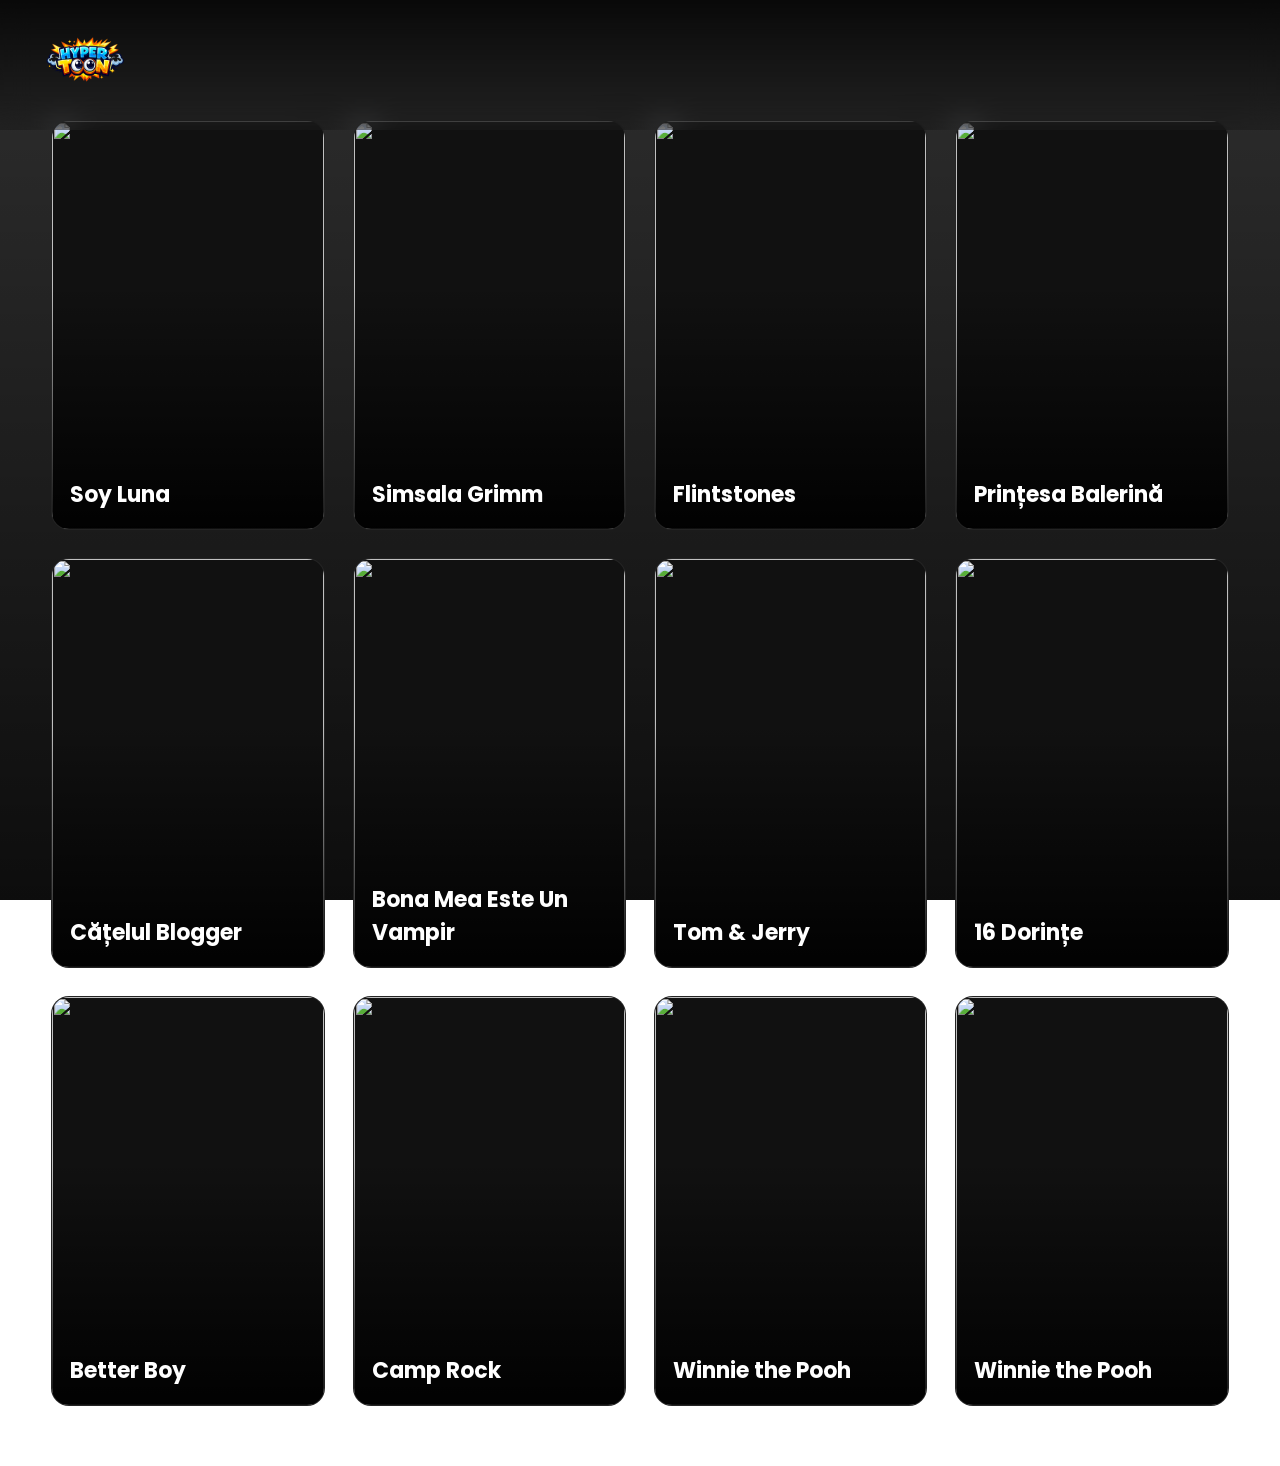
==== index.html @ 719acb22 "Update index.html" ====
<head>
<link rel="icon" type="image/png" href="logo.png">
<meta charset="UTF-8">
<meta name="viewport" content="width=device-width, initial-scale=1.0">
<title>HYPERTOON</title>
<link rel="stylesheet" href="style.css">
</head>

<body>

<header>
    <img src="logo.png" alt="HYPERTOON" class="logo">
</header>

<section class="episodes-section">

<div class="episodes-grid">

    <!-- SOY LUNA -->
    <div class="episode-card" onclick="openShow('soy')">
        <img src="https://imgs.search.brave.com/SJMW1swBjjr3LlY8oY4jn6lRdvk6lkYTipCKvoo_n4A/rs:fit:860:0:0:0/g:ce/aHR0cHM6Ly9leHRl/cm5hbC1wcmV2aWV3/LnJlZGQuaXQvc295/LWx1bmEtMjAxNi1k/dWJsYXQtaW4tcm9t/YW5hLW9ubGluZS12/MC1aWll0Z0huVWc3/YWVTVDBBcmhXUlJB/UVdwSlRzYkRNejZ4/NDJDLWNHVDBNLmpw/Zz9hdXRvPXdlYnAm/cz1kN2IwOTJkMTcz/OGQ0YmVkZDdjYmZi/OGYzNTgzYjUwZTdm/NDZmZDBl">
        <div class="card-title">Soy Luna</div>
    </div>

    <!-- SIMSALA GRIMM -->
    <div class="episode-card" onclick="openShow('simsala')">
        <img src="https://imgs.search.brave.com/o2mY6XGITmmI1GZdBv025L6uuB7HnlDul5F74YFhHe4/rs:fit:860:0:0:0/g:ce/aHR0cHM6Ly9tZWRp/YXByb3h5LnR2dHJv/cGVzLm9yZy93aWR0/aC8xMjAwL2h0dHBz/Oi8vc3RhdGljLnR2/dHJvcGVzLm9yZy9w/bXdpa2kvcHViL2lt/YWdlcy9zaW1zYWxh/Z3JpbW0uanBn">
        <div class="card-title">Simsala Grimm</div>
    </div>

    <!-- FLINTSTONES -->
    <div class="episode-card" onclick="openShow('flint')">
        <img src="https://imgs.search.brave.com/eRJqiN2fKTeQ4Z9uIKBCR2LfZ-DqDg4gkGGixC-AJsE/rs:fit:860:0:0:0/g:ce/aHR0cHM6Ly93d3cu/ZG96YWFuaW1hdGEu/bmV0L3dwLWNvbnRl/bnQvdXBsb2Fkcy8y/MDIwLzExL0ZhbWls/aWEtRmxpbnRzdG9u/ZS5qcGc">
        <div class="card-title">Flintstones</div>
    </div>

    <!-- PRINȚESA BALERINĂ -->
    <div class="episode-card" onclick="openShow('printesa')">
        <img src="https://image.tmdb.org/t/p/w342/uOTYMzTlXFbWDZCxxc0vX9CvBsl.jpg">
        <div class="card-title">Prințesa Balerină</div>
    </div>

    <!-- CĂȚELUL BLOGGER -->
    <div class="episode-card" onclick="openShow('catel')">
        <img src="https://deseneledublate.com/wp-content/uploads/2018/06/catelul-blogger-sezonul-1-dublat-in-romana-200x300.png">
        <div class="card-title">Cățelul Blogger</div>
    </div>

    <!-- BONA MEA ESTE UN VAMPIR -->
    <div class="episode-card" onclick="openShow('bona')">
        <img src="https://imgs.search.brave.com/8pdghbBbzUsGjLP3xy0UM69RahvYZ4CqTAqcmBFD-gM/rs:fit:860:0:0:0/g:ce/aHR0cHM6Ly93d3cu/ZG96YWFuaW1hdGEu/bmV0L3dwLWNvbnRl/bnQvdXBsb2Fkcy8y/MDIxLzAzLzI1MHB4/LU15QmFieXNpdHRl/cnNhVmFtcGlyZVBv/c3Rlci5wbmc">
        <div class="card-title">Bona Mea Este Un Vampir</div>
    </div>

    <!-- TOM & JERRY -->
    <div class="episode-card" onclick="openShow('tom')">
        <img src="https://imgs.search.brave.com/8k7GigvhpSGhylaB34mPjdcySmnhRaam07NTwMOCpHM/rs:fit:500:0:1:0/g:ce/aHR0cHM6Ly93YWxs/cGFwZXJjYXQuY29t/L3cvZnVsbC80LzUv/Yi8xMDY4OTI4LTE5/MjB4MTA4MC1kZXNr/dG9wLWZ1bGwtaGQt/dG9tLWFuZC1qZXJy/eS13YWxscGFwZXIu/anBn">
        <div class="card-title">Tom & Jerry</div>
    </div>

    <!-- 16 DORINȚE -->
    <div class="episode-card" onclick="openShow('dorinte')">
        <img src="https://image.tmdb.org/t/p/w342/tO8TZvH83uHtrLnec6f684xfzOB.jpg">
        <div class="card-title">16 Dorințe</div>
    </div>

    <!-- HOW TO BUILD A BETTER BOY -->
    <div class="episode-card" onclick="openShow('better')">
        <img src="https://imgs.search.brave.com/0hxylwV90mjo5tAFoLp98G48yGvQAWJV1Snp4JXGVo4/rs:fit:860:0:0:0/g:ce/aHR0cHM6Ly9zdGF0/aWMud2lraWEubm9j/b29raWUubmV0L2Rp/c25leS1zdXBwb3J0/L2ltYWdlcy9kL2Q5/L0hvd190b19CdWls/ZF9hX0JldHRlcl9C/b3kuanBnL3Jldmlz/aW9uL2xhdGVzdC9z/Y2FsZS10by13aWR0/aC1kb3duLzI2OD9j/Yj0yMDIwMTAwNDE2/NDE0MA">
        <div class="card-title">Better Boy</div>
    </div>

    <!-- CAMP ROCK -->
    <div class="episode-card" onclick="openShow('camp')">
        <img src="https://image.tmdb.org/t/p/w342/7IXMqZnwccogptThay3togKIFWw.jpg">
        <div class="card-title">Camp Rock</div>
    </div>

        <!-- Winnie the Pooh -->
    <div class="episode-card" onclick="openShow('winniethepooh')">
        <img src="https://cdn.shopify.com/s/files/1/0051/8845/2401/files/Y339402901DisneyWinnieThePoohStorybookCollection_WR_WR__Rounded.png?v=1724254599">
        <div class="card-title">Winnie the Pooh</div>
    </div>

  
        <!-- În căutarea lui Nemo -->
    <div class="episode-card" onclick="openShow('nemo')">
        <img src="https://imgs.search.brave.com/LH6i9e-jpGSDDQikcNAHhe1fvLmrNZkOhPAdH142pm0/rs:fit:860:0:0:0/g:ce/aHR0cHM6Ly9pLnBp/bmltZy5jb20vb3Jp/Z2luYWxzLzRkLzk3/LzZiLzRkOTc2Yjg3/YWNiYTZhYmM3M2My/NDdkNTI5MzAwODAy/LmpwZw">
        <div class="card-title">Winnie the Pooh</div>
    </div>

</div>

</section>

<script>
function openShow(id){
    window.location.href = "player.html?id=" + id;
}
</script>

</body>
---- style.css ----
@import url('https://fonts.googleapis.com/css2?family=Poppins:wght@300;400;500;600;700;800&display=swap');

*{
    margin:0;
    padding:0;
    box-sizing:border-box;
    font-family:'Poppins',sans-serif;
}

body{
    background:
    linear-gradient(rgba(0,0,0,.82),rgba(0,0,0,.95)),
    url("background.png");
    background-size:cover;
    background-position:center;
    background-attachment:fixed;
    color:white;
    min-height:100vh;
}

/* HEADER */

header{
    position:fixed;
    top:0;
    left:0;
    width:100%;
    padding:20px 40px;
    background:linear-gradient(
        to bottom,
        rgba(0,0,0,.8),
        rgba(0,0,0,.2)
    );
    backdrop-filter:blur(15px);
    z-index:999;
}

.logo{
    height:90px;
    width:auto;
    display:block;
}

/* HOME */

.episodes-section{
    padding:120px 4% 60px;
}

.episodes-grid{
    display:grid;
    grid-template-columns:repeat(auto-fill,minmax(260px,1fr));
    gap:28px;
}

/* POSTER */

.episode-card{
    position:relative;
    overflow:hidden;
    border-radius:18px;
    cursor:pointer;
    aspect-ratio:2/3;
    background:#111;
    transition:all .35s ease;
    border:1px solid rgba(255,255,255,.08);
}

.episode-card img{
    width:100%;
    height:100%;
    object-fit:cover;
    transition:all .4s ease;
}

.episode-card::after{
    content:"";
    position:absolute;
    inset:0;
    background:
    linear-gradient(
        transparent 40%,
        rgba(0,0,0,.92)
    );
}

.episode-card:hover{
    transform:scale(1.08);
    z-index:20;
    border-color:#e50914;
    box-shadow:
    0 25px 60px rgba(0,0,0,.7),
    0 0 35px rgba(229,9,20,.35);
}

.episode-card:hover img{
    transform:scale(1.1);
}

.card-title{
    position:absolute;
    bottom:0;
    left:0;
    width:100%;
    padding:18px;
    z-index:2;
    font-size:22px;
    font-weight:700;
}

/* PLAYER */

.player-page{
    padding:100px 3% 40px;
}

.player-container{
    width:100%;
    max-width:1700px;
    margin:auto;
    overflow:hidden;
    border-radius:22px;
    background:black;
    box-shadow:
    0 20px 80px rgba(0,0,0,.8);
}

.video-wrapper{
    position:relative;
    width:100%;
    padding-top:56.25%;
}

.video-wrapper iframe{
    position:absolute;
    top:0;
    left:0;
    width:100%;
    height:100%;
    border:none;
}

/* SERVERS */

.server-box{
    display:flex;
    justify-content:center;
    gap:15px;
    margin-top:25px;
}

.server-btn{
    border:none;
    padding:12px 24px;
    border-radius:30px;
    background:rgba(255,255,255,.08);
    color:white;
    cursor:pointer;
    font-size:15px;
    font-weight:600;
    transition:.3s;
}

.server-btn:hover{
    background:rgba(255,255,255,.15);
}

.server-btn.active{
    background:#e50914;
}

/* EPISOADE */

.episodes-title{
    font-size:38px;
    font-weight:700;
    margin-bottom:25px;
}

.episodes-grid.player{
    display:grid;
    grid-template-columns:repeat(8,1fr);
    gap:16px;
}

.episode-card.player{
    aspect-ratio:auto;
    padding:20px;
    text-align:center;
    background:rgba(255,255,255,.05);
    color:white;
    border-radius:16px;
    font-weight:700;
    font-size:18px;
    backdrop-filter:blur(12px);
    transition:.3s;
}

.episode-card.player:hover{
    transform:translateY(-4px);
    border-color:#e50914;
}

.episode-card.player.active{
    background:#e50914;
    border-color:#e50914;
}

/* NEXT */

.next-box{
    position:fixed;
    right:30px;
    bottom:30px;
    z-index:1000;
}

.next-btn{
    border:none;
    background:#e50914;
    color:white;
    padding:16px 28px;
    border-radius:40px;
    font-weight:700;
    font-size:16px;
    cursor:pointer;
    box-shadow:
    0 10px 35px rgba(229,9,20,.4);
}

.next-btn:hover{
    transform:scale(1.05);
}

/* BACK */

.back-btn{
    position:absolute;
    left:20px;
    top:50%;
    transform:translateY(-50%);
    border:none;
    padding:10px 18px;
    border-radius:30px;
    background:rgba(255,255,255,.08);
    color:white;
    cursor:pointer;
}

.back-btn:hover{
    background:rgba(255,255,255,.15);
}

/* TV */

@media (min-width:1600px){

    .episodes-grid{
        grid-template-columns:
        repeat(auto-fill,minmax(320px,1fr));
    }

    .logo{
        font-size:48px;
    }

    .episodes-title{
        font-size:44px;
    }

    .episode-card.player{
        font-size:20px;
    }
}

@media (max-width:1200px){
    .episodes-grid.player{
        grid-template-columns:repeat(6,1fr);
    }
}

@media (max-width:900px){
    .episodes-grid.player{
        grid-template-columns:repeat(4,1fr);
    }
}

@media (max-width:600px){
    .episodes-grid.player{
        grid-template-columns:repeat(2,1fr);
    }
}
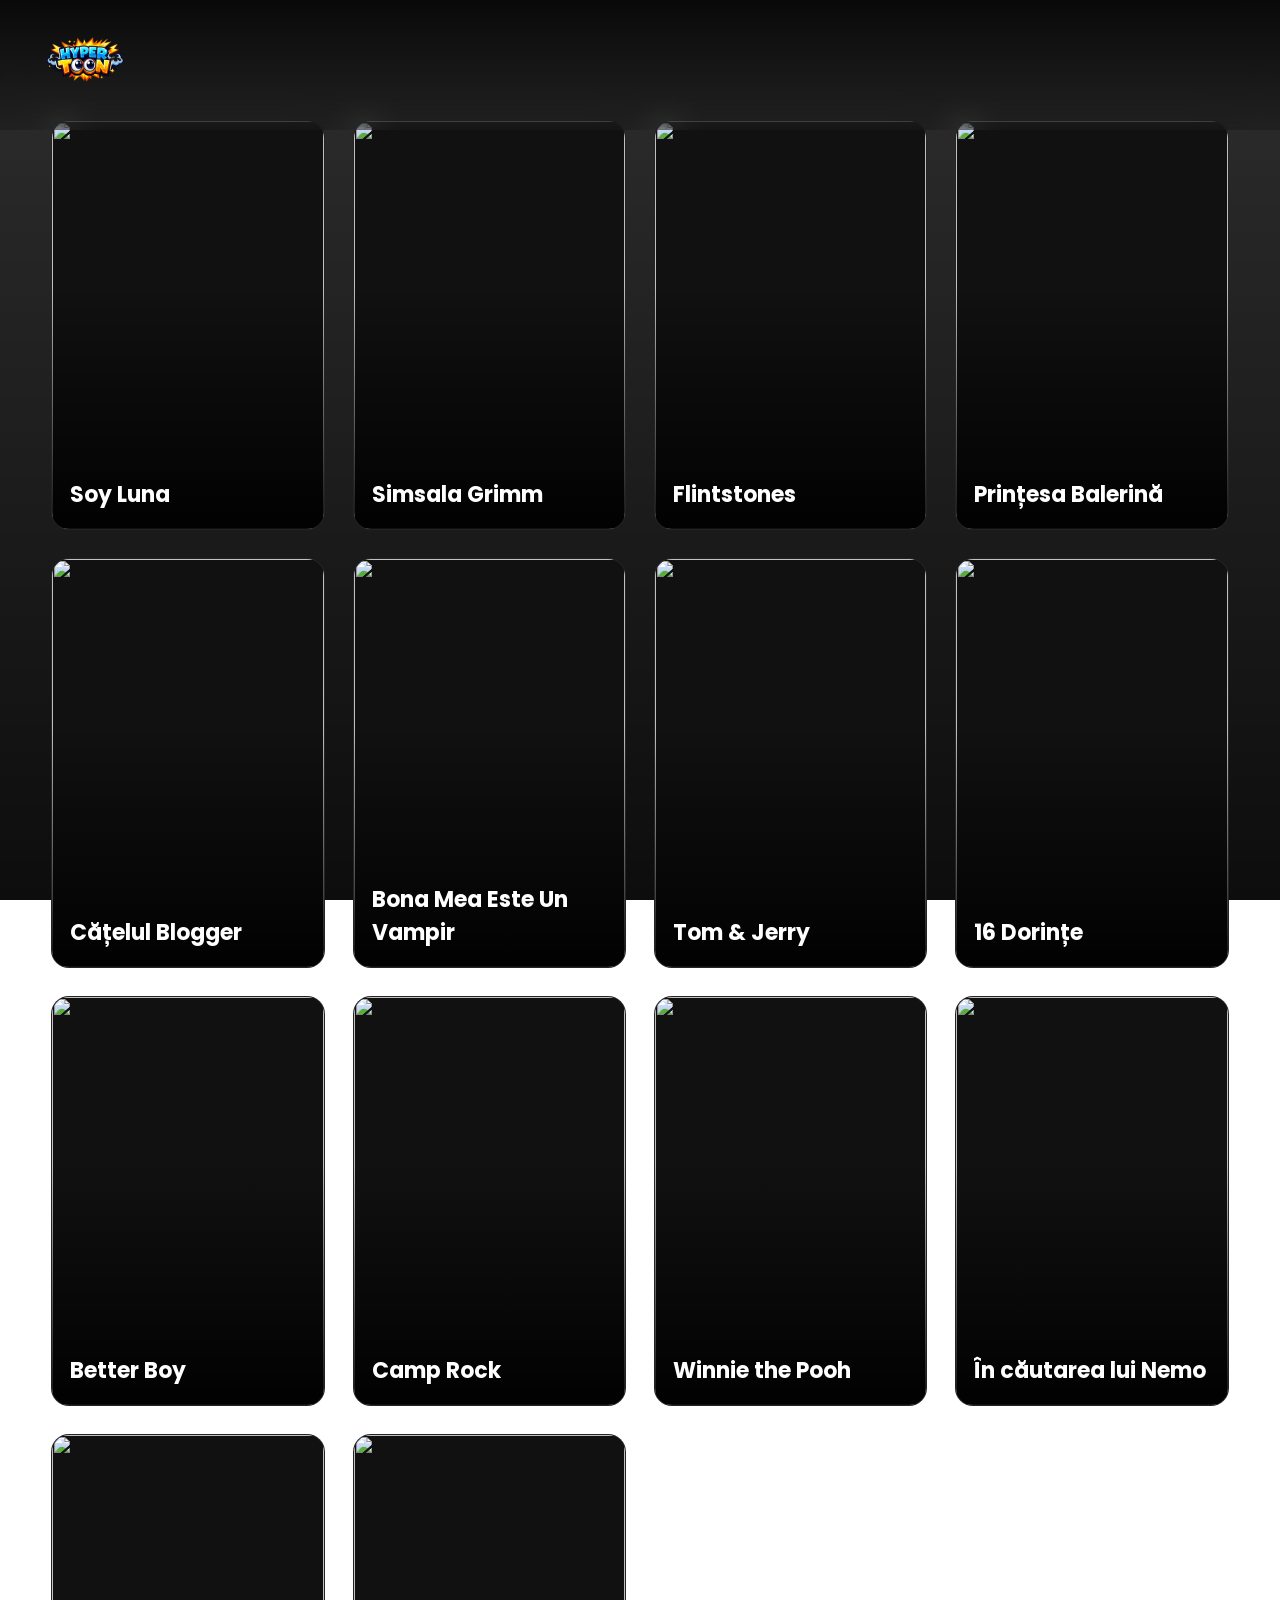
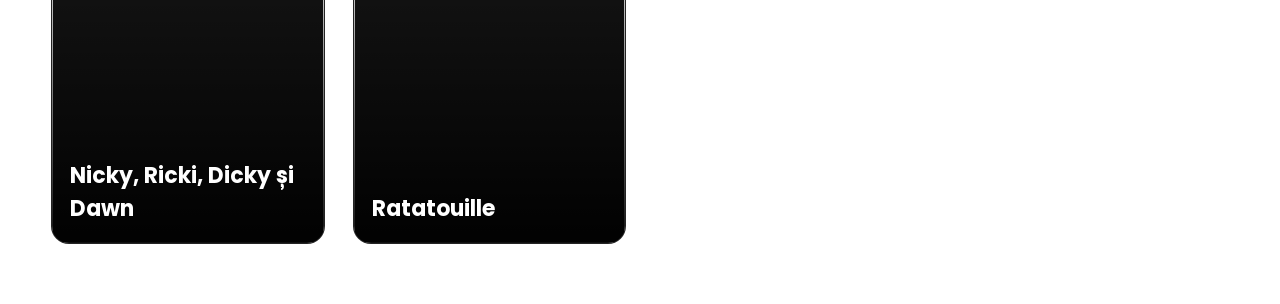
==== commit c9774b33: "Update index.html" ====
--- a/index.html
+++ b/index.html
@@ -87,8 +87,22 @@
         <!-- În căutarea lui Nemo -->
     <div class="episode-card" onclick="openShow('nemo')">
         <img src="https://imgs.search.brave.com/LH6i9e-jpGSDDQikcNAHhe1fvLmrNZkOhPAdH142pm0/rs:fit:860:0:0:0/g:ce/aHR0cHM6Ly9pLnBp/bmltZy5jb20vb3Jp/Z2luYWxzLzRkLzk3/LzZiLzRkOTc2Yjg3/YWNiYTZhYmM3M2My/NDdkNTI5MzAwODAy/LmpwZw">
-        <div class="card-title">Winnie the Pooh</div>
+        <div class="card-title">În căutarea lui Nemo</div>
     </div>
+
+      
+        <!-- Nicky, Ricki, Dicky și Dawn -->
+    <div class="episode-card" onclick="openShow('cvadrupleti')">
+        <img src="https://imgs.search.brave.com/5c0o9oKJKMLfQQKuhGHfHefLxXPCN6UFV47cZpU3IqE/rs:fit:860:0:0:0/g:ce/aHR0cHM6Ly9wcmV2/aWV3LnJlZGQuaXQv/MTEteWVhcnMtYWdv/LXRvZGF5LW5pY2t5/LXJpY2t5LWRpY2t5/LWFuZC1kYXduLXBy/ZW1pZXJlZC1kaWQt/djAtYXV1NGtlaG9y/eG9mMS5qcGc_d2lk/dGg9NjQwJmNyb3A9/c21hcnQmYXV0bz13/ZWJwJnM9NzVhZWNk/ZjFjOTIyNTc1ZTg5/MDNmMzA3NjlhYzlm/ZGIzMGFkNGRlNw">
+        <div class="card-title">Nicky, Ricki, Dicky și Dawn</div>
+    </div>
+
+            <!-- Ratatouille -->
+    <div class="episode-card" onclick="openShow('ratatouille')">
+        <img src="https://imgs.search.brave.com/Kx00fiKvY1UwFdgSsVF4J_jOedynZmiTnxawGpE6tkc/rs:fit:860:0:0:0/g:ce/aHR0cHM6Ly9zdGF0/aWMud2lraWEubm9j/b29raWUubmV0L2Rp/c25leS1tYXRlcmlh/bC9pbWFnZXMvYy9j/ZS9SYXRhdG91aWxs/ZS53ZWJwL3Jldmlz/aW9uL2xhdGVzdC9z/Y2FsZS10by13aWR0/aC1kb3duLzI2OD9j/Yj0yMDIyMDYxMDIx/MjcyMw">
+        <div class="card-title">Ratatouille</div>
+    </div>
+
 
 </div>
 
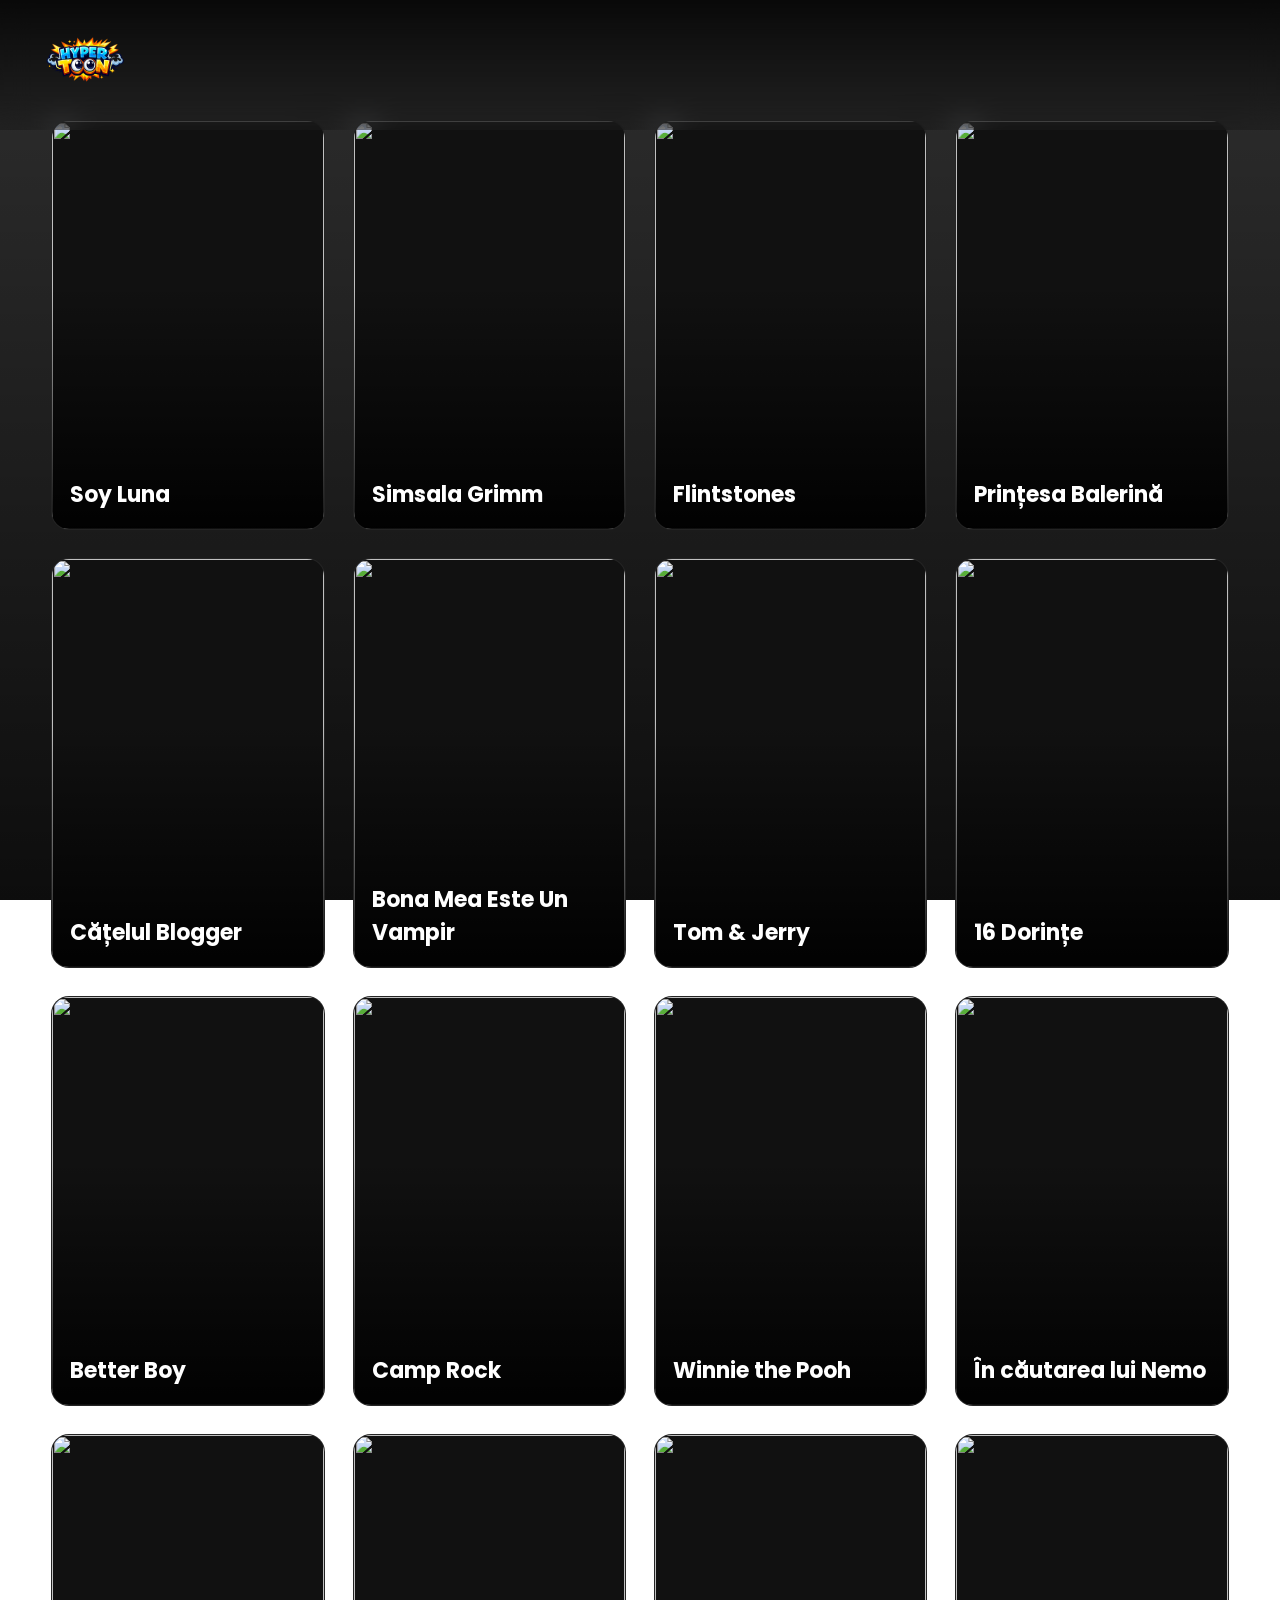
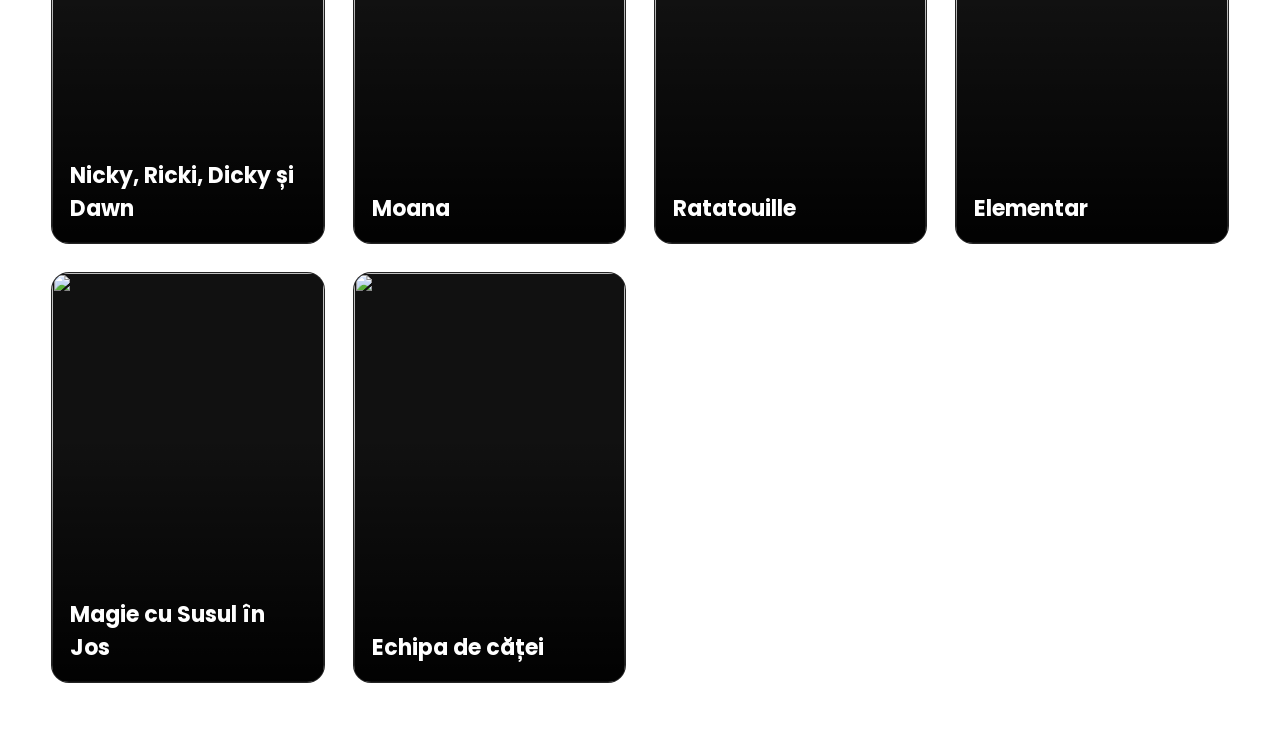
==== commit 342e307b: "Update index.html" ====
--- a/index.html
+++ b/index.html
@@ -97,10 +97,35 @@
         <div class="card-title">Nicky, Ricki, Dicky și Dawn</div>
     </div>
 
+        <!-- Moana -->
+    <div class="episode-card" onclick="openShow('moana')">
+        <img src="https://imgs.search.brave.com/4qq0TDk28kOYDsrL3xNOyEvhyEyYh7KgIKnd3VVlYVo/rs:fit:860:0:0:0/g:ce/aHR0cHM6Ly9kaXNu/ZXkuaW1hZ2VzLmVk/Z2UuYmFtZ3JpZC5j/b20vcmlwY3V0LWRl/bGl2ZXJ5L3YyL3Zh/cmlhbnQvZGlzbmV5/LzVkNDcyODA1LWU1/NGUtNGUyMy05Mzhm/LWJlOTJjYTY1NDc3/My9jb21wb3NlP2Zv/cm1hdD13ZWJwJndp/ZHRoPTI1NjA">
+        <div class="card-title">Moana</div>
+    </div>
+
             <!-- Ratatouille -->
-    <div class="episode-card" onclick="openShow('ratatouille')">
+    <div class="episode-card" onclick="openShow('ratatouile')">
         <img src="https://imgs.search.brave.com/Kx00fiKvY1UwFdgSsVF4J_jOedynZmiTnxawGpE6tkc/rs:fit:860:0:0:0/g:ce/aHR0cHM6Ly9zdGF0/aWMud2lraWEubm9j/b29raWUubmV0L2Rp/c25leS1tYXRlcmlh/bC9pbWFnZXMvYy9j/ZS9SYXRhdG91aWxs/ZS53ZWJwL3Jldmlz/aW9uL2xhdGVzdC9z/Y2FsZS10by13aWR0/aC1kb3duLzI2OD9j/Yj0yMDIyMDYxMDIx/MjcyMw">
         <div class="card-title">Ratatouille</div>
+    </div>
+
+
+                <!-- Elementar -->
+    <div class="episode-card" onclick="openShow('elementar')">
+        <img src="https://imgs.search.brave.com/6agNDTsJL4DinQXP9QnJg6CcsQ-SCih2wN7ZEoDiSo4/rs:fit:860:0:0:0/g:ce/aHR0cHM6Ly9sdW1p/ZXJlLWEuYWthbWFp/aGQubmV0L3YxL2lt/YWdlcy9lMGI3Mzc1/ZGJlYzkwM2ViNjA3/YTRjMzBjNmU4NTc4/M180MDk2eDIyMDlf/N2FiZTk2NWIuanBl/Zz9yZWdpb249MCwy/ODUsNDA5NiwxNjM5">
+        <div class="card-title">Elementar</div>
+    </div>
+
+           <!-- Magie cu Susul în Jos -->
+    <div class="episode-card" onclick="openShow('magiesusulinjos')">
+        <img src="https://imgs.search.brave.com/SbR8zE0pAtNmbtNxwVtBJ2zTU4Re5ZR8bzNUH_tnkLk/rs:fit:860:0:0:0/g:ce/aHR0cHM6Ly9pbWFn/ZS50bWRiLm9yZy90/L3AvdzM0Mi9oOXZU/Sjc4aDBTQVNZVXhn/NGpWMEFRMDBvRjIu/anBn">
+        <div class="card-title">Magie cu Susul în Jos</div>
+    </div>
+
+               <!-- Echipa de căței -->
+    <div class="episode-card" onclick="openShow('echipadecatei')">
+        <img src="https://imgs.search.brave.com/R8swqloweGoRk9qOOPkm9t1j-LgYjjB8mesfcLNPQWs/rs:fit:860:0:0:0/g:ce/aHR0cHM6Ly9pbWFn/ZS50bWRiLm9yZy90/L3AvdzM0Mi83ZU9G/aTZlVnhiYlZta0Rn/MGYxbFlzVU80TzIu/anBn">
+        <div class="card-title">Echipa de căței</div>
     </div>
 
 
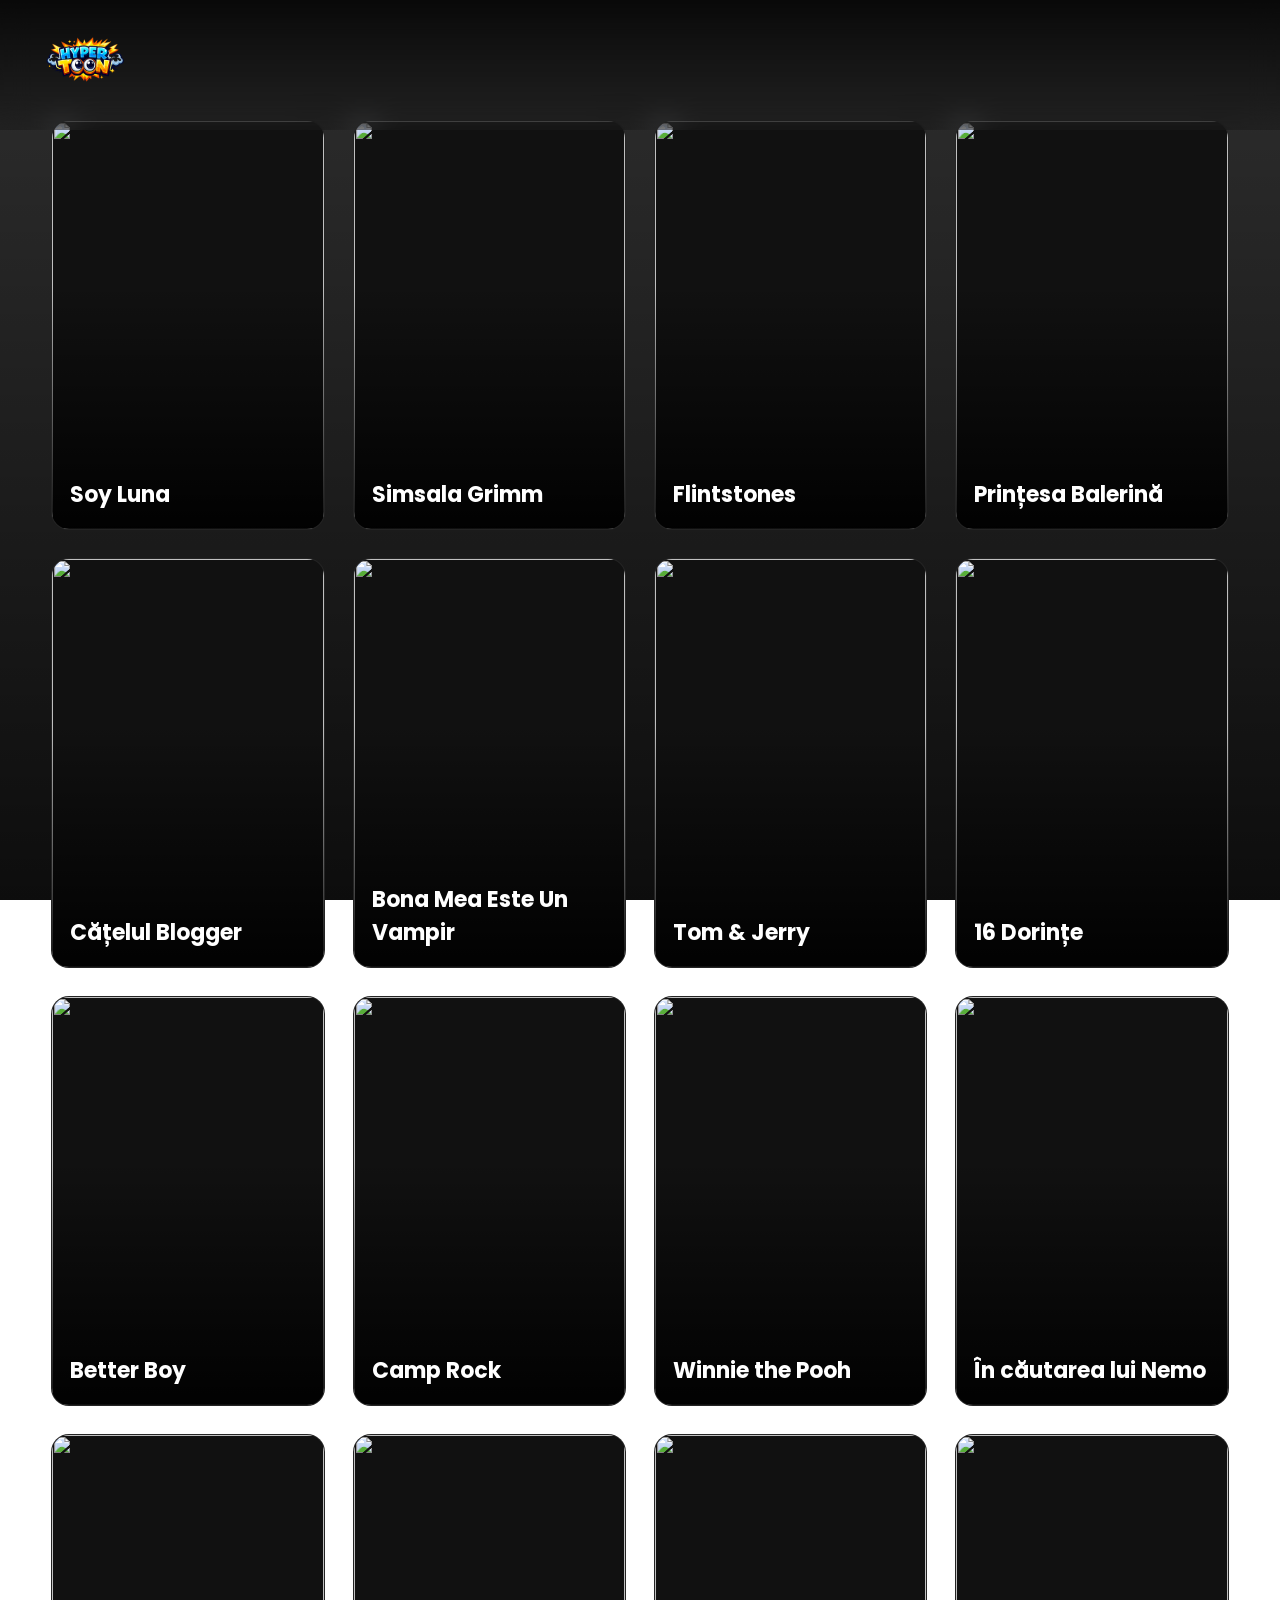
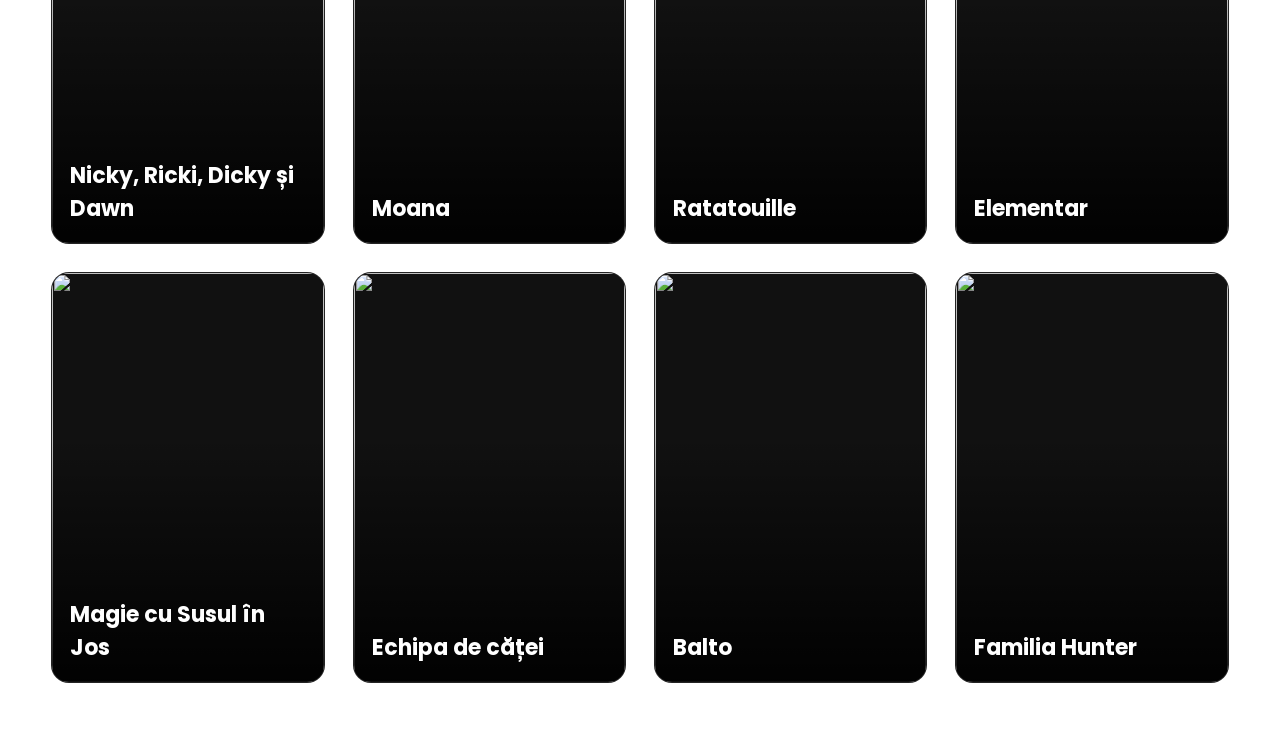
==== commit d74c884f: "Update index.html" ====
--- a/index.html
+++ b/index.html
@@ -128,6 +128,18 @@
         <div class="card-title">Echipa de căței</div>
     </div>
 
+               <!-- Balto  -->
+    <div class="episode-card" onclick="openShow('balto')">
+        <img src="https://imgs.search.brave.com/Ssx3azT8-wh1YZe0rK7F3cxvS9Rw7wuzi-CsEps9FtY/rs:fit:860:0:0:0/g:ce/aHR0cHM6Ly9tLm1l/ZGlhLWFtYXpvbi5j/b20vaW1hZ2VzL00v/TVY1QlpHWmpaVEEx/WVdVdFpEa3pZaTAw/T1RObExUazFOV010/Wm1GaFl6bGlObVF5/WmprMlhrRXlYa0Zx/Y0djQC5qcGc">
+        <div class="card-title">Balto</div>
+    </div>
+
+               <!-- Familia Hunter  -->
+    <div class="episode-card" onclick="openShow('hunter')">
+        <img src="https://imgs.search.brave.com/wT2huPWa6ZQsudTkpfAWLTJcFUdew6KjdRDmslY3CMg/rs:fit:860:0:0:0/g:ce/aHR0cHM6Ly9ici53/ZWIuaW1nMi5hY3N0/YS5uZXQvY18zMTBf/NDIwL3BpY3R1cmVz/LzE3LzA0LzA3LzEy/LzMzLzQyODMwMy5q/cGc">
+        <div class="card-title">Familia Hunter</div>
+    </div>
+
 
 </div>
 
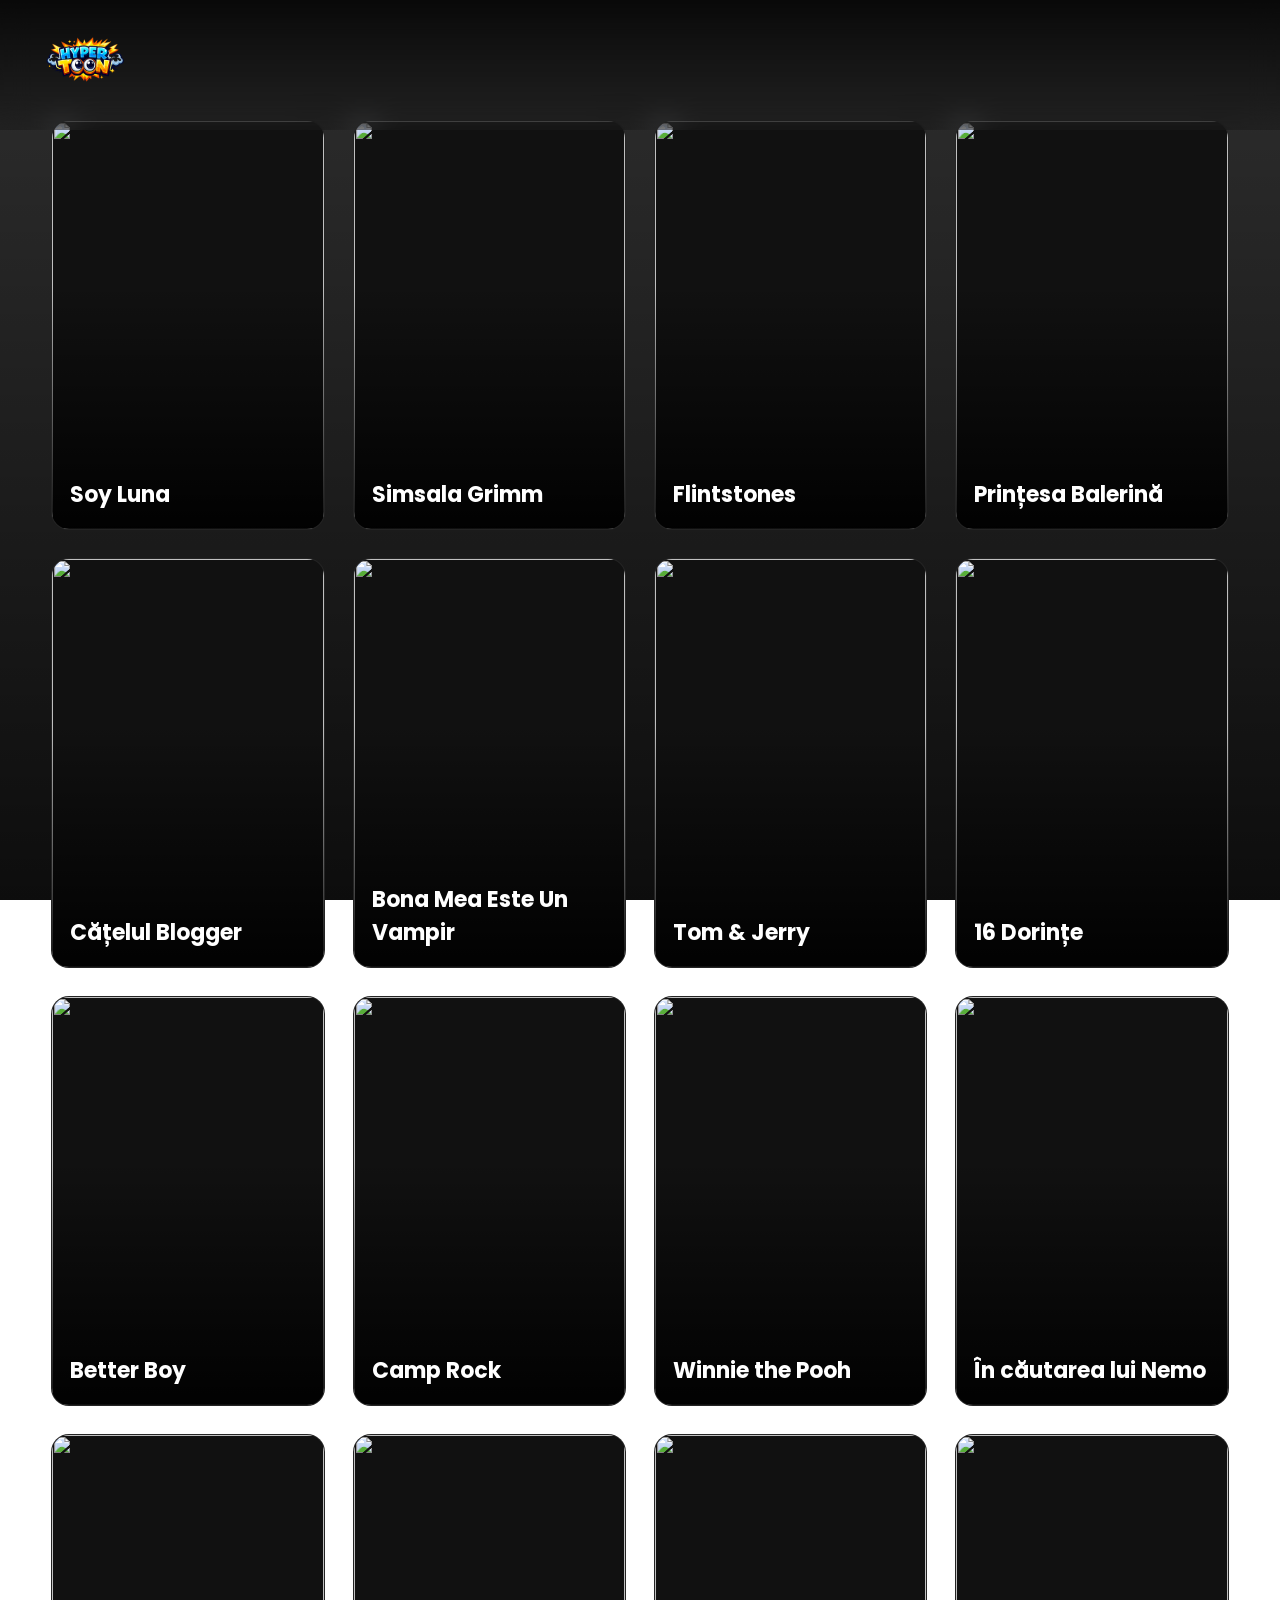
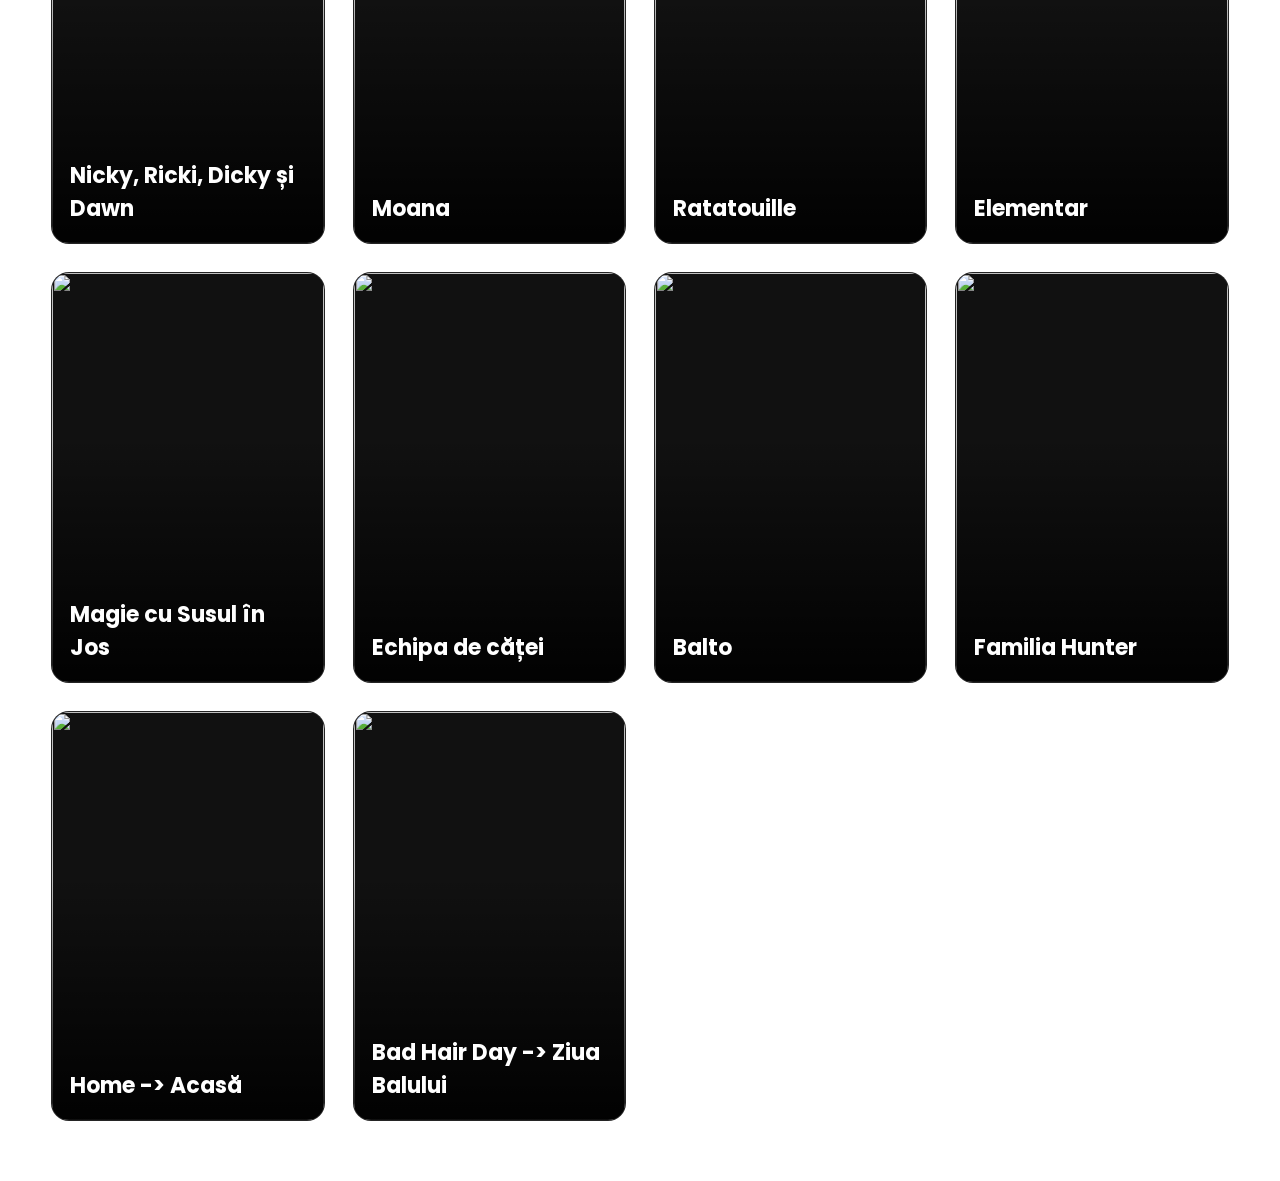
==== commit b32e236c: "Update index.html" ====
--- a/index.html
+++ b/index.html
@@ -140,7 +140,19 @@
         <div class="card-title">Familia Hunter</div>
     </div>
 
+               <!-- Acasă  -->
+    <div class="episode-card" onclick="openShow('acasa')">
+        <img src="https://imgs.search.brave.com/fiBBDZNUsMLtPu9MCpGAK9y83-iHjV7K8eY90CFE7a4/rs:fit:860:0:0:0/g:ce/aHR0cHM6Ly9kZXNl/bmVsZWR1YmxhdGUu/Y29tL3dwLWNvbnRl/bnQvdXBsb2Fkcy8y/MDE4LzAxL25JdmZx/WmtxNG5RbW1Jd09v/d1JnQkxoV29EZC0y/MDB4MzAwLmpwZw">
+        <div class="card-title">Home -> Acasă </div>
+    </div>
 
+               <!-- Ziua Balului  -->
+    <div class="episode-card" onclick="openShow('acasa')">
+        <img src="https://imgs.search.brave.com/x2d0rNHfSWbOQGfmE7rOih60yorSY5Cl-i1cXdfb0Pc/rs:fit:860:0:0:0/g:ce/aHR0cHM6Ly9tZWRp/YXByb3h5LnR2dHJv/cGVzLm9yZy93aWR0/aC8xMjAwL2h0dHBz/Oi8vc3RhdGljLnR2/dHJvcGVzLm9yZy9w/bXdpa2kvcHViL2lt/YWdlcy9zaG91bGR2/ZWNvbmRpdGlvbmVk/LnBuZw">
+        <div class="card-title">Bad Hair Day -> Ziua Balului </div>
+    </div>
+
+    
 </div>
 
 </section>
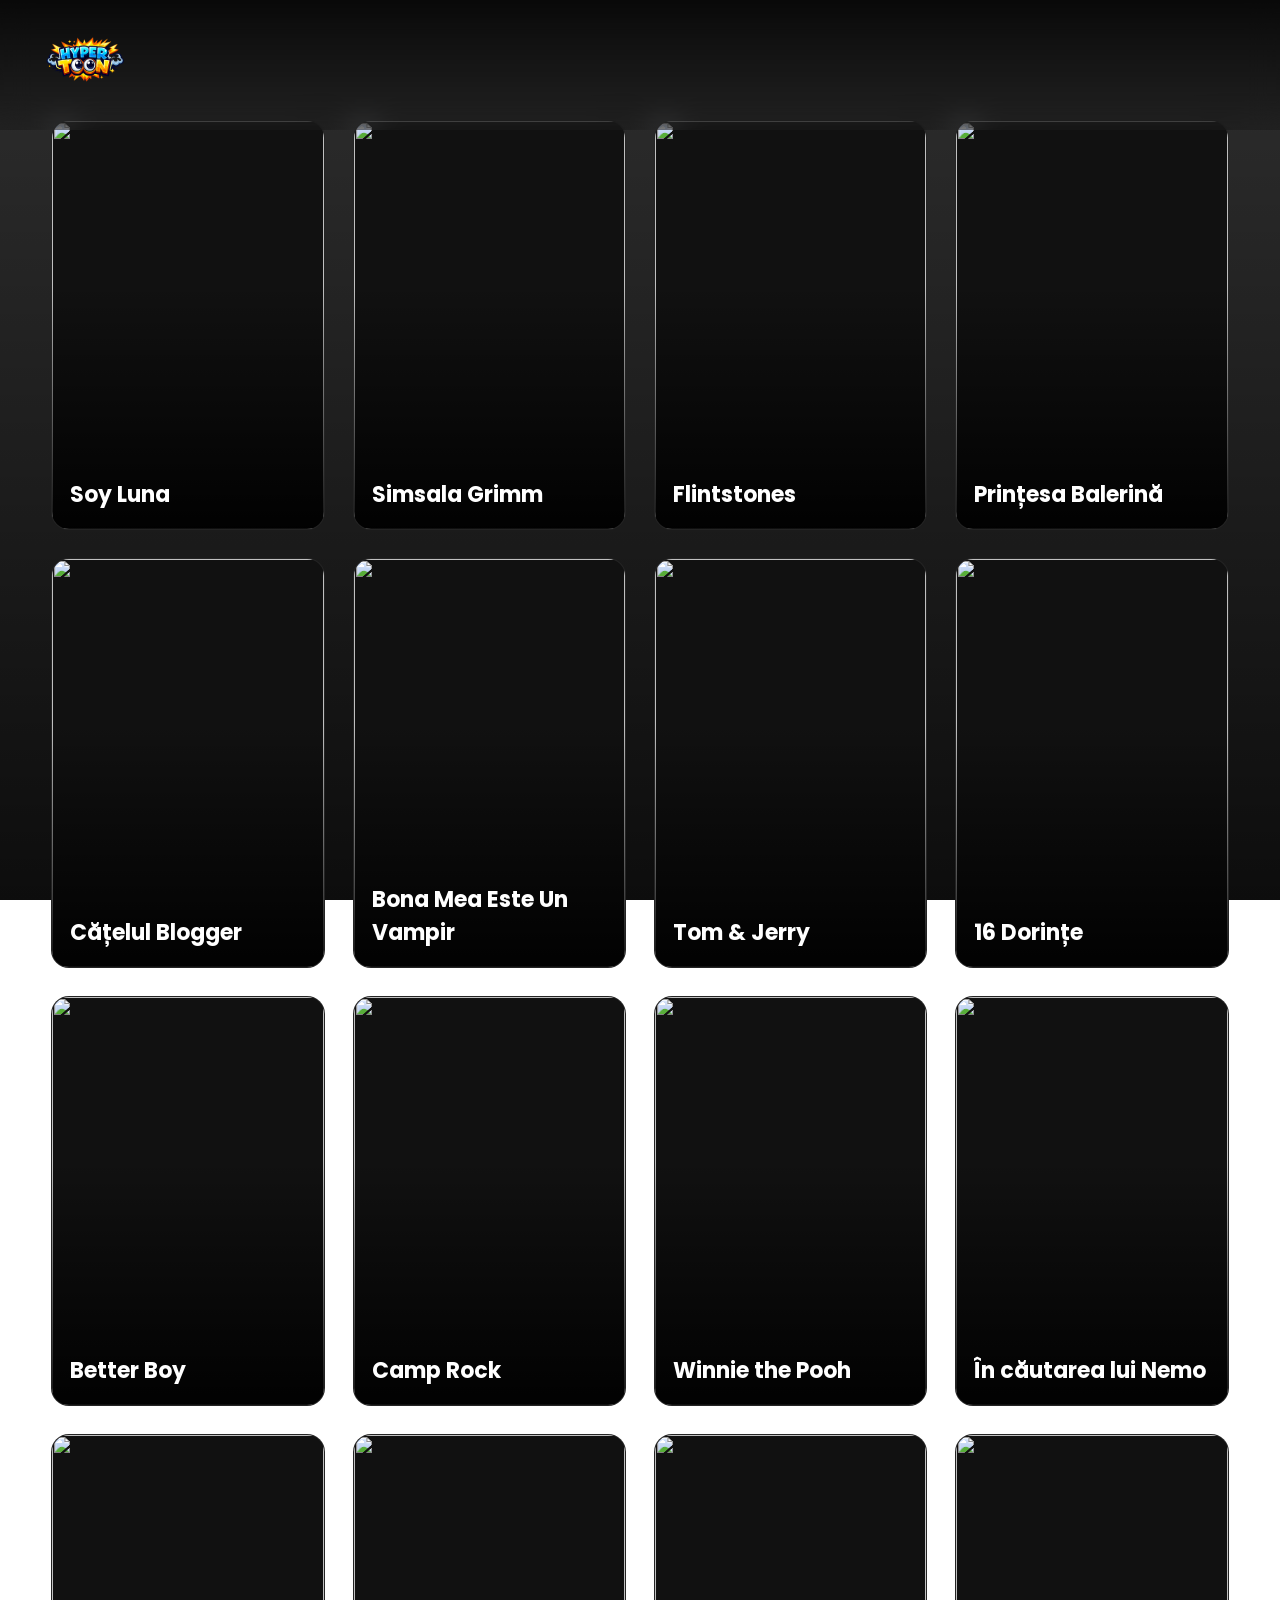
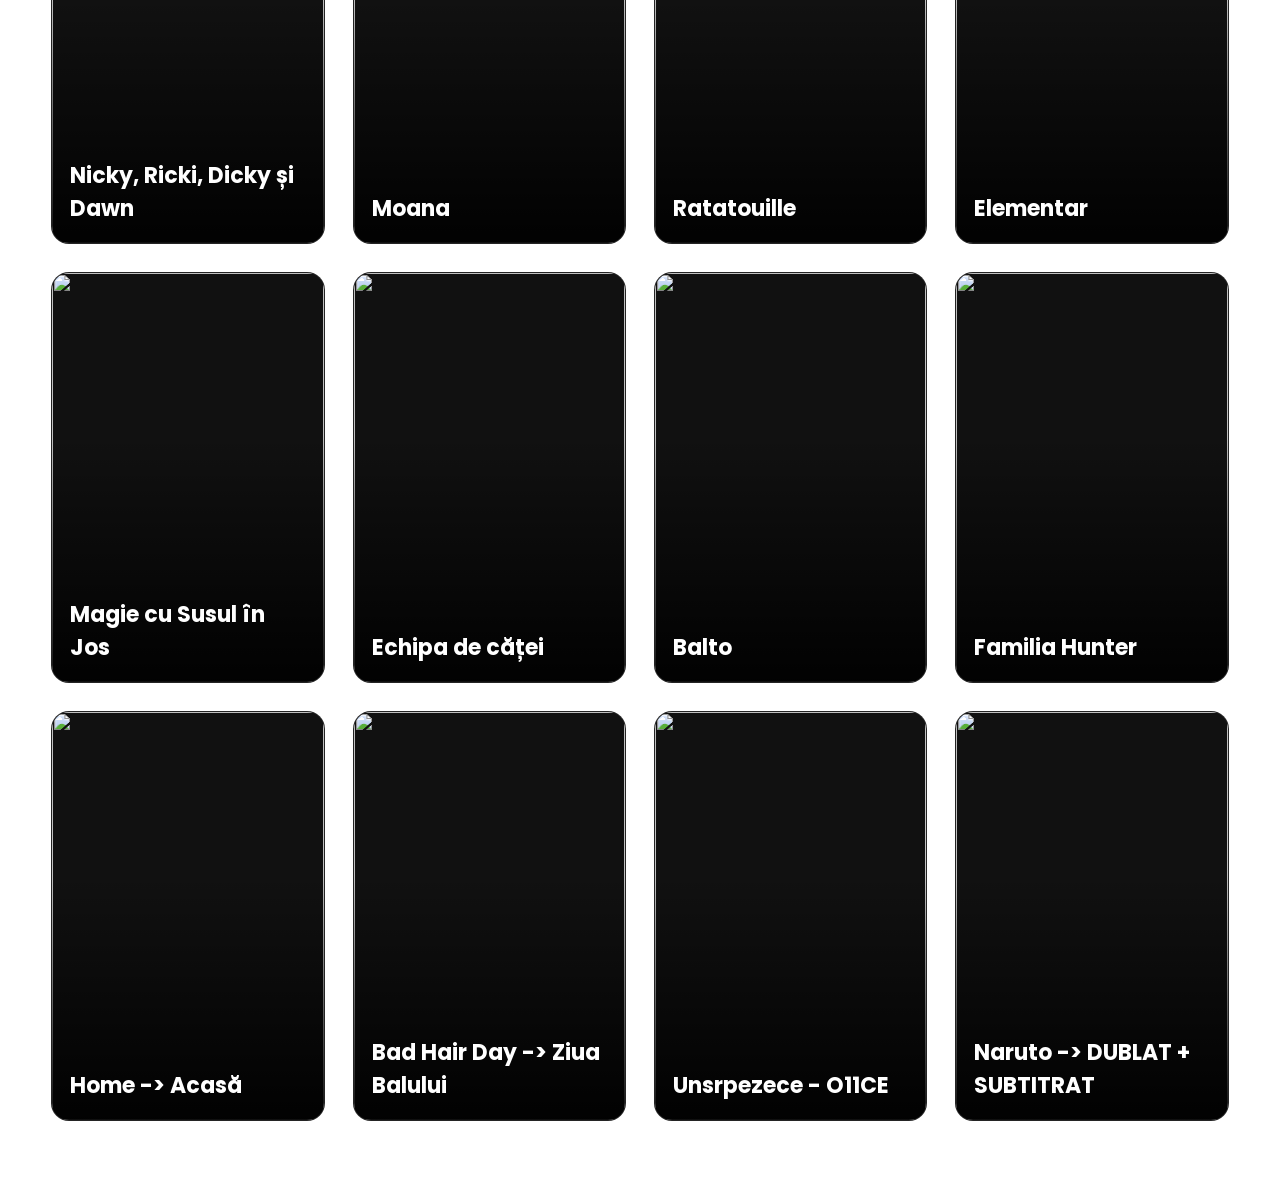
==== commit 741d03d7: "Update index.html" ====
--- a/index.html
+++ b/index.html
@@ -147,12 +147,23 @@
     </div>
 
                <!-- Ziua Balului  -->
-    <div class="episode-card" onclick="openShow('acasa')">
+    <div class="episode-card" onclick="openShow('bal')">
         <img src="https://imgs.search.brave.com/x2d0rNHfSWbOQGfmE7rOih60yorSY5Cl-i1cXdfb0Pc/rs:fit:860:0:0:0/g:ce/aHR0cHM6Ly9tZWRp/YXByb3h5LnR2dHJv/cGVzLm9yZy93aWR0/aC8xMjAwL2h0dHBz/Oi8vc3RhdGljLnR2/dHJvcGVzLm9yZy9w/bXdpa2kvcHViL2lt/YWdlcy9zaG91bGR2/ZWNvbmRpdGlvbmVk/LnBuZw">
         <div class="card-title">Bad Hair Day -> Ziua Balului </div>
     </div>
 
-    
+                   <!-- Unsrpezece - O11CE  -->
+    <div class="episode-card" onclick="openShow('o11ce')">
+        <img src="https://imgs.search.brave.com/0So5NVQURZ6oHyRYl_lvbBxusywxAaljRa_DAhYgLLw/rs:fit:860:0:0:0/g:ce/aHR0cHM6Ly9pbWFn/ZXMuanVzdHdhdGNo/LmNvbS9iYWNrZHJv/cC8yNDE4NzAwMzIv/czY0MC9vMTFjZS5q/cGc">
+        <div class="card-title">Unsrpezece - O11CE  </div>
+    </div>
+
+                     <!-- Naruto  -->
+    <div class="episode-card" onclick="openShow('naruto')">
+        <img src="https://static0.gamerantimages.com/wordpress/wp-content/uploads/2023/09/naruto.jpg">
+        <div class="card-title">Naruto -> DUBLAT + SUBTITRAT  </div>
+    </div>
+
 </div>
 
 </section>
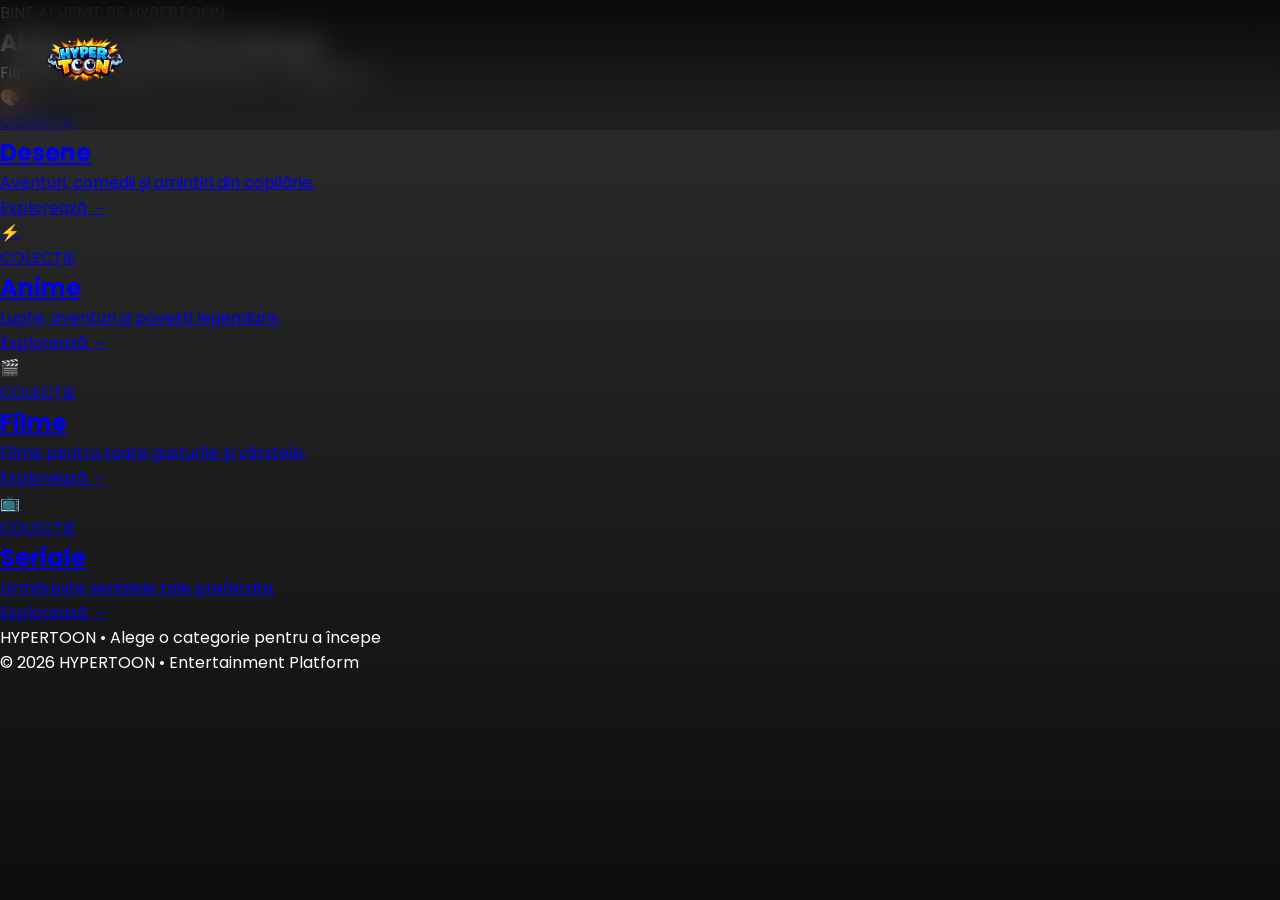
==== commit a9db3200: "Update index.html" ====
--- a/index.html
+++ b/index.html
@@ -1,177 +1,253 @@
-
 <head>
-<link rel="icon" type="image/png" href="logo.png">
-<meta charset="UTF-8">
-<meta name="viewport" content="width=device-width, initial-scale=1.0">
-<title>HYPERTOON</title>
-<link rel="stylesheet" href="style.css">
+    <meta charset="UTF-8">
+    <meta name="viewport" content="width=device-width, initial-scale=1.0">
+
+    <meta name="theme-color" content="#080808">
+    <meta name="description" content="HYPERTOON - Desene, Anime, Filme și Seriale">
+
+    <title>HYPERTOON — Alege ce vrei să urmărești</title>
+
+    <link rel="icon" type="image/png" href="logo.png">
+    <link rel="stylesheet" href="style.css">
 </head>
 
 <body>
 
-<header>
-    <img src="logo.png" alt="HYPERTOON" class="logo">
-</header>
-
-<section class="episodes-section">
-
-<div class="episodes-grid">
-
-    <!-- SOY LUNA -->
-    <div class="episode-card" onclick="openShow('soy')">
-        <img src="https://imgs.search.brave.com/SJMW1swBjjr3LlY8oY4jn6lRdvk6lkYTipCKvoo_n4A/rs:fit:860:0:0:0/g:ce/aHR0cHM6Ly9leHRl/cm5hbC1wcmV2aWV3/LnJlZGQuaXQvc295/LWx1bmEtMjAxNi1k/dWJsYXQtaW4tcm9t/YW5hLW9ubGluZS12/MC1aWll0Z0huVWc3/YWVTVDBBcmhXUlJB/UVdwSlRzYkRNejZ4/NDJDLWNHVDBNLmpw/Zz9hdXRvPXdlYnAm/cz1kN2IwOTJkMTcz/OGQ0YmVkZDdjYmZi/OGYzNTgzYjUwZTdm/NDZmZDBl">
-        <div class="card-title">Soy Luna</div>
-    </div>
-
-    <!-- SIMSALA GRIMM -->
-    <div class="episode-card" onclick="openShow('simsala')">
-        <img src="https://imgs.search.brave.com/o2mY6XGITmmI1GZdBv025L6uuB7HnlDul5F74YFhHe4/rs:fit:860:0:0:0/g:ce/aHR0cHM6Ly9tZWRp/YXByb3h5LnR2dHJv/cGVzLm9yZy93aWR0/aC8xMjAwL2h0dHBz/Oi8vc3RhdGljLnR2/dHJvcGVzLm9yZy9w/bXdpa2kvcHViL2lt/YWdlcy9zaW1zYWxh/Z3JpbW0uanBn">
-        <div class="card-title">Simsala Grimm</div>
-    </div>
-
-    <!-- FLINTSTONES -->
-    <div class="episode-card" onclick="openShow('flint')">
-        <img src="https://imgs.search.brave.com/eRJqiN2fKTeQ4Z9uIKBCR2LfZ-DqDg4gkGGixC-AJsE/rs:fit:860:0:0:0/g:ce/aHR0cHM6Ly93d3cu/ZG96YWFuaW1hdGEu/bmV0L3dwLWNvbnRl/bnQvdXBsb2Fkcy8y/MDIwLzExL0ZhbWls/aWEtRmxpbnRzdG9u/ZS5qcGc">
-        <div class="card-title">Flintstones</div>
-    </div>
-
-    <!-- PRINȚESA BALERINĂ -->
-    <div class="episode-card" onclick="openShow('printesa')">
-        <img src="https://image.tmdb.org/t/p/w342/uOTYMzTlXFbWDZCxxc0vX9CvBsl.jpg">
-        <div class="card-title">Prințesa Balerină</div>
-    </div>
-
-    <!-- CĂȚELUL BLOGGER -->
-    <div class="episode-card" onclick="openShow('catel')">
-        <img src="https://deseneledublate.com/wp-content/uploads/2018/06/catelul-blogger-sezonul-1-dublat-in-romana-200x300.png">
-        <div class="card-title">Cățelul Blogger</div>
-    </div>
-
-    <!-- BONA MEA ESTE UN VAMPIR -->
-    <div class="episode-card" onclick="openShow('bona')">
-        <img src="https://imgs.search.brave.com/8pdghbBbzUsGjLP3xy0UM69RahvYZ4CqTAqcmBFD-gM/rs:fit:860:0:0:0/g:ce/aHR0cHM6Ly93d3cu/ZG96YWFuaW1hdGEu/bmV0L3dwLWNvbnRl/bnQvdXBsb2Fkcy8y/MDIxLzAzLzI1MHB4/LU15QmFieXNpdHRl/cnNhVmFtcGlyZVBv/c3Rlci5wbmc">
-        <div class="card-title">Bona Mea Este Un Vampir</div>
-    </div>
-
-    <!-- TOM & JERRY -->
-    <div class="episode-card" onclick="openShow('tom')">
-        <img src="https://imgs.search.brave.com/8k7GigvhpSGhylaB34mPjdcySmnhRaam07NTwMOCpHM/rs:fit:500:0:1:0/g:ce/aHR0cHM6Ly93YWxs/cGFwZXJjYXQuY29t/L3cvZnVsbC80LzUv/Yi8xMDY4OTI4LTE5/MjB4MTA4MC1kZXNr/dG9wLWZ1bGwtaGQt/dG9tLWFuZC1qZXJy/eS13YWxscGFwZXIu/anBn">
-        <div class="card-title">Tom & Jerry</div>
-    </div>
-
-    <!-- 16 DORINȚE -->
-    <div class="episode-card" onclick="openShow('dorinte')">
-        <img src="https://image.tmdb.org/t/p/w342/tO8TZvH83uHtrLnec6f684xfzOB.jpg">
-        <div class="card-title">16 Dorințe</div>
-    </div>
-
-    <!-- HOW TO BUILD A BETTER BOY -->
-    <div class="episode-card" onclick="openShow('better')">
-        <img src="https://imgs.search.brave.com/0hxylwV90mjo5tAFoLp98G48yGvQAWJV1Snp4JXGVo4/rs:fit:860:0:0:0/g:ce/aHR0cHM6Ly9zdGF0/aWMud2lraWEubm9j/b29raWUubmV0L2Rp/c25leS1zdXBwb3J0/L2ltYWdlcy9kL2Q5/L0hvd190b19CdWls/ZF9hX0JldHRlcl9C/b3kuanBnL3Jldmlz/aW9uL2xhdGVzdC9z/Y2FsZS10by13aWR0/aC1kb3duLzI2OD9j/Yj0yMDIwMTAwNDE2/NDE0MA">
-        <div class="card-title">Better Boy</div>
-    </div>
-
-    <!-- CAMP ROCK -->
-    <div class="episode-card" onclick="openShow('camp')">
-        <img src="https://image.tmdb.org/t/p/w342/7IXMqZnwccogptThay3togKIFWw.jpg">
-        <div class="card-title">Camp Rock</div>
-    </div>
-
-        <!-- Winnie the Pooh -->
-    <div class="episode-card" onclick="openShow('winniethepooh')">
-        <img src="https://cdn.shopify.com/s/files/1/0051/8845/2401/files/Y339402901DisneyWinnieThePoohStorybookCollection_WR_WR__Rounded.png?v=1724254599">
-        <div class="card-title">Winnie the Pooh</div>
-    </div>
+
+    <div class="background"></div>
+    <div class="background-overlay"></div>
+    <div class="vignette"></div>
+
+
+    <div class="glow glow-one"></div>
+    <div class="glow glow-two"></div>
+
+ 
+    <header class="header">
+
+        <a href="index.html" class="logo-link" aria-label="HYPERTOON">
+            <img src="logo.png" alt="HYPERTOON" class="logo">
+        </a>
+
+        <div class="header-line"></div>
+
+    </header>
+
+
+    <main class="main">
+
+        <section class="welcome">
+
+            <div class="welcome-badge">
+                <span class="badge-dot"></span>
+                BINE AI VENIT PE HYPERTOON
+            </div>
+
+            <h1>
+                Alege ce vrei
+                <span>să urmărești</span>
+            </h1>
+
+            <p class="subtitle">
+                Filme, seriale, desene și anime într-un singur loc.
+            </p>
+
+        </section>
+
 
   
-        <!-- În căutarea lui Nemo -->
-    <div class="episode-card" onclick="openShow('nemo')">
-        <img src="https://imgs.search.brave.com/LH6i9e-jpGSDDQikcNAHhe1fvLmrNZkOhPAdH142pm0/rs:fit:860:0:0:0/g:ce/aHR0cHM6Ly9pLnBp/bmltZy5jb20vb3Jp/Z2luYWxzLzRkLzk3/LzZiLzRkOTc2Yjg3/YWNiYTZhYmM3M2My/NDdkNTI5MzAwODAy/LmpwZw">
-        <div class="card-title">În căutarea lui Nemo</div>
-    </div>
+        <section class="categories">
 
       
-        <!-- Nicky, Ricki, Dicky și Dawn -->
-    <div class="episode-card" onclick="openShow('cvadrupleti')">
-        <img src="https://imgs.search.brave.com/5c0o9oKJKMLfQQKuhGHfHefLxXPCN6UFV47cZpU3IqE/rs:fit:860:0:0:0/g:ce/aHR0cHM6Ly9wcmV2/aWV3LnJlZGQuaXQv/MTEteWVhcnMtYWdv/LXRvZGF5LW5pY2t5/LXJpY2t5LWRpY2t5/LWFuZC1kYXduLXBy/ZW1pZXJlZC1kaWQt/djAtYXV1NGtlaG9y/eG9mMS5qcGc_d2lk/dGg9NjQwJmNyb3A9/c21hcnQmYXV0bz13/ZWJwJnM9NzVhZWNk/ZjFjOTIyNTc1ZTg5/MDNmMzA3NjlhYzlm/ZGIzMGFkNGRlNw">
-        <div class="card-title">Nicky, Ricki, Dicky și Dawn</div>
-    </div>
-
-        <!-- Moana -->
-    <div class="episode-card" onclick="openShow('moana')">
-        <img src="https://imgs.search.brave.com/4qq0TDk28kOYDsrL3xNOyEvhyEyYh7KgIKnd3VVlYVo/rs:fit:860:0:0:0/g:ce/aHR0cHM6Ly9kaXNu/ZXkuaW1hZ2VzLmVk/Z2UuYmFtZ3JpZC5j/b20vcmlwY3V0LWRl/bGl2ZXJ5L3YyL3Zh/cmlhbnQvZGlzbmV5/LzVkNDcyODA1LWU1/NGUtNGUyMy05Mzhm/LWJlOTJjYTY1NDc3/My9jb21wb3NlP2Zv/cm1hdD13ZWJwJndp/ZHRoPTI1NjA">
-        <div class="card-title">Moana</div>
-    </div>
-
-            <!-- Ratatouille -->
-    <div class="episode-card" onclick="openShow('ratatouile')">
-        <img src="https://imgs.search.brave.com/Kx00fiKvY1UwFdgSsVF4J_jOedynZmiTnxawGpE6tkc/rs:fit:860:0:0:0/g:ce/aHR0cHM6Ly9zdGF0/aWMud2lraWEubm9j/b29raWUubmV0L2Rp/c25leS1tYXRlcmlh/bC9pbWFnZXMvYy9j/ZS9SYXRhdG91aWxs/ZS53ZWJwL3Jldmlz/aW9uL2xhdGVzdC9z/Y2FsZS10by13aWR0/aC1kb3duLzI2OD9j/Yj0yMDIyMDYxMDIx/MjcyMw">
-        <div class="card-title">Ratatouille</div>
-    </div>
-
-
-                <!-- Elementar -->
-    <div class="episode-card" onclick="openShow('elementar')">
-        <img src="https://imgs.search.brave.com/6agNDTsJL4DinQXP9QnJg6CcsQ-SCih2wN7ZEoDiSo4/rs:fit:860:0:0:0/g:ce/aHR0cHM6Ly9sdW1p/ZXJlLWEuYWthbWFp/aGQubmV0L3YxL2lt/YWdlcy9lMGI3Mzc1/ZGJlYzkwM2ViNjA3/YTRjMzBjNmU4NTc4/M180MDk2eDIyMDlf/N2FiZTk2NWIuanBl/Zz9yZWdpb249MCwy/ODUsNDA5NiwxNjM5">
-        <div class="card-title">Elementar</div>
-    </div>
-
-           <!-- Magie cu Susul în Jos -->
-    <div class="episode-card" onclick="openShow('magiesusulinjos')">
-        <img src="https://imgs.search.brave.com/SbR8zE0pAtNmbtNxwVtBJ2zTU4Re5ZR8bzNUH_tnkLk/rs:fit:860:0:0:0/g:ce/aHR0cHM6Ly9pbWFn/ZS50bWRiLm9yZy90/L3AvdzM0Mi9oOXZU/Sjc4aDBTQVNZVXhn/NGpWMEFRMDBvRjIu/anBn">
-        <div class="card-title">Magie cu Susul în Jos</div>
-    </div>
-
-               <!-- Echipa de căței -->
-    <div class="episode-card" onclick="openShow('echipadecatei')">
-        <img src="https://imgs.search.brave.com/R8swqloweGoRk9qOOPkm9t1j-LgYjjB8mesfcLNPQWs/rs:fit:860:0:0:0/g:ce/aHR0cHM6Ly9pbWFn/ZS50bWRiLm9yZy90/L3AvdzM0Mi83ZU9G/aTZlVnhiYlZta0Rn/MGYxbFlzVU80TzIu/anBn">
-        <div class="card-title">Echipa de căței</div>
-    </div>
-
-               <!-- Balto  -->
-    <div class="episode-card" onclick="openShow('balto')">
-        <img src="https://imgs.search.brave.com/Ssx3azT8-wh1YZe0rK7F3cxvS9Rw7wuzi-CsEps9FtY/rs:fit:860:0:0:0/g:ce/aHR0cHM6Ly9tLm1l/ZGlhLWFtYXpvbi5j/b20vaW1hZ2VzL00v/TVY1QlpHWmpaVEEx/WVdVdFpEa3pZaTAw/T1RObExUazFOV010/Wm1GaFl6bGlObVF5/WmprMlhrRXlYa0Zx/Y0djQC5qcGc">
-        <div class="card-title">Balto</div>
-    </div>
-
-               <!-- Familia Hunter  -->
-    <div class="episode-card" onclick="openShow('hunter')">
-        <img src="https://imgs.search.brave.com/wT2huPWa6ZQsudTkpfAWLTJcFUdew6KjdRDmslY3CMg/rs:fit:860:0:0:0/g:ce/aHR0cHM6Ly9ici53/ZWIuaW1nMi5hY3N0/YS5uZXQvY18zMTBf/NDIwL3BpY3R1cmVz/LzE3LzA0LzA3LzEy/LzMzLzQyODMwMy5q/cGc">
-        <div class="card-title">Familia Hunter</div>
-    </div>
-
-               <!-- Acasă  -->
-    <div class="episode-card" onclick="openShow('acasa')">
-        <img src="https://imgs.search.brave.com/fiBBDZNUsMLtPu9MCpGAK9y83-iHjV7K8eY90CFE7a4/rs:fit:860:0:0:0/g:ce/aHR0cHM6Ly9kZXNl/bmVsZWR1YmxhdGUu/Y29tL3dwLWNvbnRl/bnQvdXBsb2Fkcy8y/MDE4LzAxL25JdmZx/WmtxNG5RbW1Jd09v/d1JnQkxoV29EZC0y/MDB4MzAwLmpwZw">
-        <div class="card-title">Home -> Acasă </div>
-    </div>
-
-               <!-- Ziua Balului  -->
-    <div class="episode-card" onclick="openShow('bal')">
-        <img src="https://imgs.search.brave.com/x2d0rNHfSWbOQGfmE7rOih60yorSY5Cl-i1cXdfb0Pc/rs:fit:860:0:0:0/g:ce/aHR0cHM6Ly9tZWRp/YXByb3h5LnR2dHJv/cGVzLm9yZy93aWR0/aC8xMjAwL2h0dHBz/Oi8vc3RhdGljLnR2/dHJvcGVzLm9yZy9w/bXdpa2kvcHViL2lt/YWdlcy9zaG91bGR2/ZWNvbmRpdGlvbmVk/LnBuZw">
-        <div class="card-title">Bad Hair Day -> Ziua Balului </div>
-    </div>
-
-                   <!-- Unsrpezece - O11CE  -->
-    <div class="episode-card" onclick="openShow('o11ce')">
-        <img src="https://imgs.search.brave.com/0So5NVQURZ6oHyRYl_lvbBxusywxAaljRa_DAhYgLLw/rs:fit:860:0:0:0/g:ce/aHR0cHM6Ly9pbWFn/ZXMuanVzdHdhdGNo/LmNvbS9iYWNrZHJv/cC8yNDE4NzAwMzIv/czY0MC9vMTFjZS5q/cGc">
-        <div class="card-title">Unsrpezece - O11CE  </div>
-    </div>
-
-                     <!-- Naruto  -->
-    <div class="episode-card" onclick="openShow('naruto')">
-        <img src="https://static0.gamerantimages.com/wordpress/wp-content/uploads/2023/09/naruto.jpg">
-        <div class="card-title">Naruto -> DUBLAT + SUBTITRAT  </div>
-    </div>
-
-</div>
-
-</section>
-
-<script>
-function openShow(id){
-    window.location.href = "player.html?id=" + id;
-}
-</script>
+            <a href="desene.html" class="category-card card-desene">
+
+                <div class="card-background"></div>
+
+                <div class="card-shine"></div>
+
+                <div class="category-content">
+
+                    <div class="category-icon">
+                        <span>🎨</span>
+                    </div>
+
+                    <div class="category-info">
+                        <span class="category-small">COLECȚIE</span>
+
+                        <h2>Desene</h2>
+
+                        <p>
+                            Aventuri, comedii și amintiri din copilărie.
+                        </p>
+
+                        <span class="explore">
+                            Explorează
+                            <strong>→</strong>
+                        </span>
+                    </div>
+
+                </div>
+
+            </a>
+
+
+
+            <a href="anime.html" class="category-card card-anime">
+
+                <div class="card-background"></div>
+
+                <div class="card-shine"></div>
+
+                <div class="category-content">
+
+                    <div class="category-icon">
+                        <span>⚡</span>
+                    </div>
+
+                    <div class="category-info">
+                        <span class="category-small">COLECȚIE</span>
+
+                        <h2>Anime</h2>
+
+                        <p>
+                            Lupte, aventuri și povești legendare.
+                        </p>
+
+                        <span class="explore">
+                            Explorează
+                            <strong>→</strong>
+                        </span>
+                    </div>
+
+                </div>
+
+            </a>
+
+
+
+            <a href="filme.html" class="category-card card-filme">
+
+                <div class="card-background"></div>
+
+                <div class="card-shine"></div>
+
+                <div class="category-content">
+
+                    <div class="category-icon">
+                        <span>🎬</span>
+                    </div>
+
+                    <div class="category-info">
+                        <span class="category-small">COLECȚIE</span>
+
+                        <h2>Filme</h2>
+
+                        <p>
+                            Filme pentru toate gusturile și vârstele.
+                        </p>
+
+                        <span class="explore">
+                            Explorează
+                            <strong>→</strong>
+                        </span>
+                    </div>
+
+                </div>
+
+            </a>
+
+
+
+            <a href="seriale.html" class="category-card card-seriale">
+
+                <div class="card-background"></div>
+
+                <div class="card-shine"></div>
+
+                <div class="category-content">
+
+                    <div class="category-icon">
+                        <span>📺</span>
+                    </div>
+
+                    <div class="category-info">
+                        <span class="category-small">COLECȚIE</span>
+
+                        <h2>Seriale</h2>
+
+                        <p>
+                            Urmărește serialele tale preferate.
+                        </p>
+
+                        <span class="explore">
+                            Explorează
+                            <strong>→</strong>
+                        </span>
+                    </div>
+
+                </div>
+
+            </a>
+
+        </section>
+
+
+
+        <div class="bottom-info">
+
+            <span>
+                <span class="status-dot"></span>
+                HYPERTOON
+            </span>
+
+            <span class="separator">•</span>
+
+            <span>
+                Alege o categorie pentru a începe
+            </span>
+
+        </div>
+
+    </main>
+
+
+
+    <footer class="footer">
+        <span>© 2026 HYPERTOON</span>
+        <span>•</span>
+        <span>Entertainment Platform</span>
+    </footer>
+
+
+    <script>
+      
+        const cards = document.querySelectorAll(".category-card");
+
+        cards.forEach(card => {
+
+            card.addEventListener("mousemove", (event) => {
+
+                const rect = card.getBoundingClientRect();
+
+                const x = event.clientX - rect.left;
+                const y = event.clientY - rect.top;
+
+                const rotateX = ((y / rect.height) - 0.5) * -5;
+                const rotateY = ((x / rect.width) - 0.5) * 5;
+
+                card.style.transform =
+                    `translateY(-8px) perspective(1000px) rotateX(${rotateX}deg) rotateY(${rotateY}deg)`;
+
+            });
+
+            card.addEventListener("mouseleave", () => {
+
+                card.style.transform =
+                    "translateY(0) perspective(1000px) rotateX(0) rotateY(0)";
+
+            });
+
+        });
+    </script>
 
 </body>
